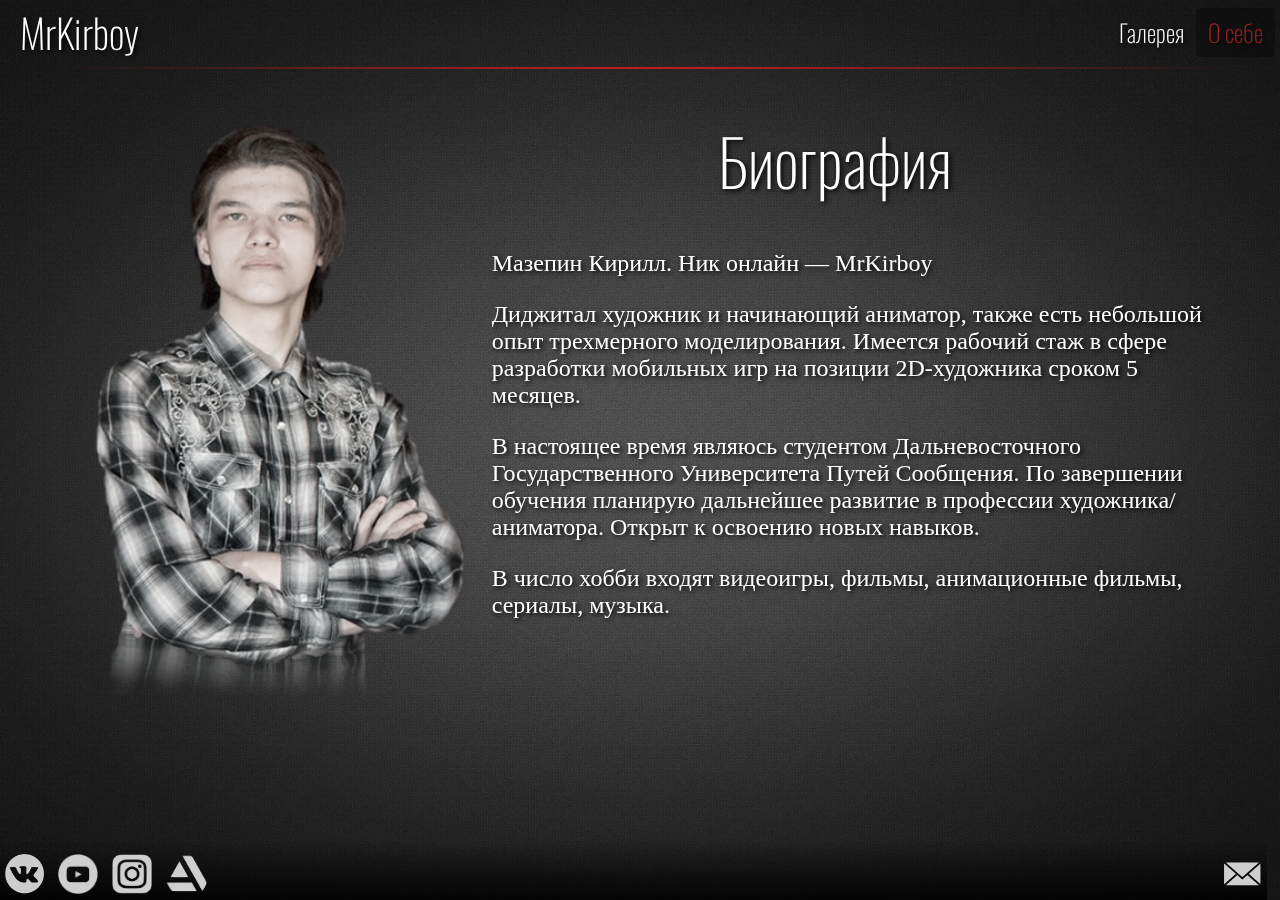
==== Bio.html @ 09c728a2 "RGR2" ====
<!DOCTYPE html>
<html lang="ru">
<head>
    <meta charset="UTF-8">
    <meta http-equiv="X-UA-Compatible" content="IE=edge">
    <meta name="viewport" content="width=device-width, initial-scale=1.0">
    <title>MrKirboy</title>
    <link href = "RGR2.css" type="text/css" rel="stylesheet">
    <link href='http://fonts.googleapis.com/css?family=Oswald' rel='stylesheet' type='text/css'>
</head>
<body>
    <div class="container">
    <header class="header">
        <a href="Bio.html" class="logo">MrKirboy</a>
        <div class="header-right">
          <a href="Gallery.html">Галерея</a>
          <a class = "active" href="#about">О себе</a>
        </div>
    </header>
    <main class="main">
        <img class="portrait" src="Pics/photo.png" alt="Photo">
        <div class="bio">
            <h1>Биография</h1>
            <p>Мазепин Кирилл. Ник онлайн — MrKirboy</p>
            <p>Диджитал художник и начинающий аниматор, также есть небольшой опыт трехмерного
                моделирования. Имеется рабочий стаж в сфере разработки мобильных игр на позиции
                2D-художника сроком 5 месяцев.
            </p>
            <p>
                В настоящее время являюсь студентом Дальневосточного Государственного Университета
                Путей Сообщения. По завершении обучения планирую дальнейшее развитие в профессии
                художника/аниматора. Открыт к освоению новых навыков.
            </p>
            <p>
                В число хобби входят видеоигры, фильмы, анимационные фильмы, сериалы, музыка.
            </p>
        </div>
    </main>
    <footer class="footer">
        <div>
            <a href="https://vk.com/mrkirboysgroup">
            <input class="button" type="image" src="Images/VK.png"  height="40"/>
            </a>
            <a href="https://www.youtube.com/channel/UCiTau1h2wSkcCecmbpNjCXA">
            <input class="button" type="image" src="Images/YT.png"  height="40"/>
            </a>
            <a href="https://www.instagram.com/mrkirboy/">
            <input class="button" type="image" src="Images/Inst.png"  height="40"/>
            </a>
            <a href="https://www.artstation.com/mrkirboy">
            <input class="button" type="image" src="Images/AS.png"  height="40"/>
            </a>
        </div>
        <a href="mailto:kirboy2000@gmail.com">
        <input class="button" type="image" src="Images/Mail.png" height="40"/>
        </a>
    </footer>
    </div>

</body>
</html>
---- RGR2.css ----
html {
  background: url(Images/BackDrop/back.jpg) no-repeat center center fixed;
  -webkit-background-size: cover;
  -moz-background-size: cover;
  -o-background-size: cover;
  background-size: cover; }

.container {
  display: grid;
  grid-template-rows: 1fr, 10fr, 1fr;
  grid-template-columns: repeat(2, 1fr);
  grid-template-areas: "head head" "main main" "footer footer"; }

.header {
  display: flex;
  flex-direction: row;
  justify-content: space-between;
  grid-area: head;
  overflow: hidden;
  text-shadow: 2px 2px 5px black;
  width: 99%;
  position: fixed;
  padding-bottom: 10px;
  border-style: solid;
  border-width: 0px 0px 2px 0px;
  -moz-border-image: url(Pics/1.png) 11 0 37 0 stretch repeat;
  -webkit-border-image: url(Pics/1.png) 11 0 37 0 stretch repeat;
  -o-border-image: url(Pics/1.png) 11 0 37 0 stretch repeat;
  border-image: url(Pics/1.png) 11 0 37 0 stretch repeat; }

.header a {
  font-family: 'Oswald', sans-serif;
  font-weight: 100;
  float: left;
  color: white;
  text-align: center;
  padding: 12px;
  text-decoration: none;
  font-size: 24px;
  line-height: 25px;
  border-radius: 4px; }

.header a.logo {
  font-size: 40px;
  font-weight: 100; }

.header a:hover {
  color: #a02121; }

.header a.active {
  background-color: rgba(0, 0, 0, 0.3);
  color: #a02121; }

.main {
  margin-top: 62px;
  height: 100%;
  margin-bottom: 50px;
  padding-left: 4vw;
  padding-right: 4vw;
  grid-area: main;
  display: flex;
  flex-direction: row;
  justify-content: left;
  align-content: center;
  overflow: hidden;
  position: fixed; }

.gallery {
  display: flex;
  flex-direction: row;
  flex-wrap: wrap;
  justify-content: center; }

.preview {
  height: 270px;
  width: auto;
  margin: 5px;
  filter: drop-shadow(0 0 10px black);
  border: 3px solid transparent;
  transition: 0.3s ease; }

.preview:hover {
  opacity: 0.7;
  border: 3px solid #a02121;
  transition: 0.2s ease; }

.portrait {
  padding-top: 30px;
  height: 70vh; }

.bio {
  font-family: 'Times New Roman', Times, serif;
  color: white;
  font-size: 24px;
  text-shadow: 2px 2px 5px black; }

h1 {
  font-family: 'Oswald', sans-serif;
  font-weight: 100;
  text-align: center;
  padding-right: 4vw;
  font-size: 64px; }

.footer {
  grid-area: footer;
  display: flex;
  flex-direction: row;
  align-items: center;
  justify-content: space-between;
  width: 99%;
  height: 70px;
  left: 0;
  bottom: -11px;
  margin: 0;
  position: fixed;
  background-image: linear-gradient(to top, black, transparent); }

.button {
  padding: 5px; }

@media screen and (max-width: 1000px), (max-height: 600px) {
  .portrait {
    height: 60vh;
    width: 40vh;
    align-self: center; }

  .main {
    display: flex;
    flex-direction: column;
    justify-content: start;
    align-content: center;
    overflow-y: scroll;
    overflow-x: hidden; }

  ::-webkit-scrollbar {
    width: 14px; }

  ::-webkit-scrollbar-track {
    box-shadow: inset 0 0 5px black;
    background-color: #141414;
    border-radius: 10px; }

  ::-webkit-scrollbar-thumb {
    background: white;
    box-shadow: 0 0 10px black;
    border-radius: 10px; }

  ::-webkit-scrollbar-thumb:hover {
    background: #b30000; } }

/*# sourceMappingURL=RGR2.css.map */
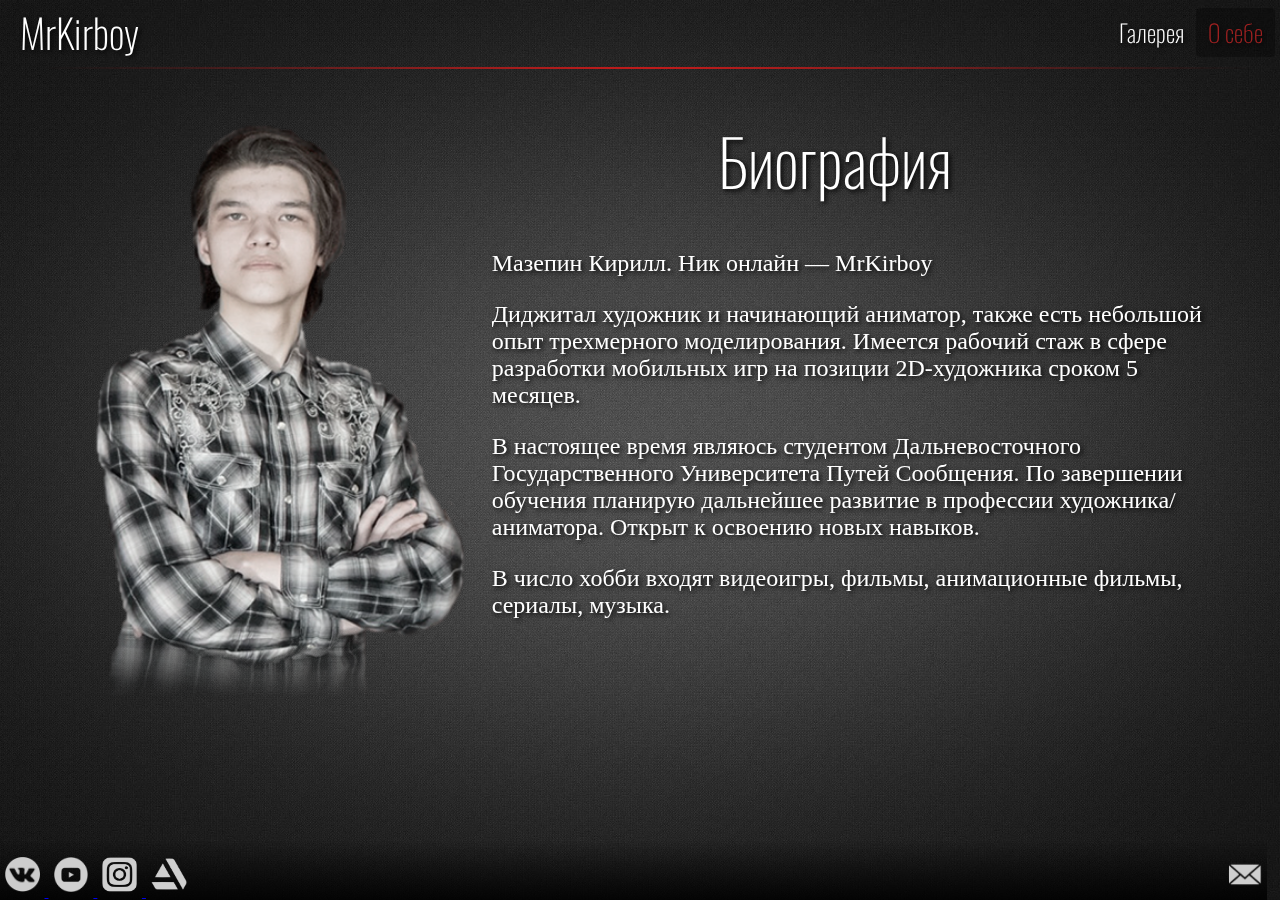
==== commit a383c571: "Merge pull request #3 from MrKirboy/RGR2" ====
--- a/Bio.html
+++ b/Bio.html
@@ -6,7 +6,7 @@
     <meta name="viewport" content="width=device-width, initial-scale=1.0">
     <title>MrKirboy</title>
     <link href = "RGR2.css" type="text/css" rel="stylesheet">
-    <link href='http://fonts.googleapis.com/css?family=Oswald' rel='stylesheet' type='text/css'>
+    <link href="http://fonts.googleapis.com/css?family=Oswald" rel="stylesheet" type="text/css">
 </head>
 <body>
     <div class="container">
@@ -39,20 +39,20 @@
     <footer class="footer">
         <div>
             <a href="https://vk.com/mrkirboysgroup">
-            <input class="button" type="image" src="Images/VK.png"  height="40"/>
+            <input class="button" type="image" src="Images/VK.png"/>
             </a>
             <a href="https://www.youtube.com/channel/UCiTau1h2wSkcCecmbpNjCXA">
-            <input class="button" type="image" src="Images/YT.png"  height="40"/>
+            <input class="button" type="image" src="Images/YT.png"/>
             </a>
             <a href="https://www.instagram.com/mrkirboy/">
-            <input class="button" type="image" src="Images/Inst.png"  height="40"/>
+            <input class="button" type="image" src="Images/Inst.png"/>
             </a>
             <a href="https://www.artstation.com/mrkirboy">
-            <input class="button" type="image" src="Images/AS.png"  height="40"/>
+            <input class="button" type="image" src="Images/AS.png"/>
             </a>
         </div>
         <a href="mailto:kirboy2000@gmail.com">
-        <input class="button" type="image" src="Images/Mail.png" height="40"/>
+        <input class="button" type="image" src="Images/Mail.png"/>
         </a>
     </footer>
     </div>
--- a/RGR2.css
+++ b/RGR2.css
@@ -116,7 +116,8 @@
   background-image: linear-gradient(to top, black, transparent); }
 
 .button {
-  padding: 5px; }
+  padding: 5px;
+  height: 35px; }
 
 @media screen and (max-width: 1000px), (max-height: 600px) {
   .portrait {
@@ -130,8 +131,25 @@
     justify-content: start;
     align-content: center;
     overflow-y: scroll;
-    overflow-x: hidden; }
+    overflow-x: hidden; } }
+@media screen and (max-width: 1000px) and (max-width: 500px), screen and (max-height: 600px) and (max-width: 500px), screen and (max-width: 1000px) and (max-height: 500px), (max-height: 600px) and (max-height: 500px) {
+  .header a {
+    font-size: 18px;
+    line-height: 16px;
+    border-radius: 4px; }
 
+  .header a.logo {
+    font-size: 24px; }
+
+  .bio {
+    font-size: 18px; }
+
+  h1 {
+    font-size: 44px; }
+
+  .preview {
+    height: 200px; } }
+@media screen and (max-width: 1000px), (max-height: 600px) {
   ::-webkit-scrollbar {
     width: 14px; }
 
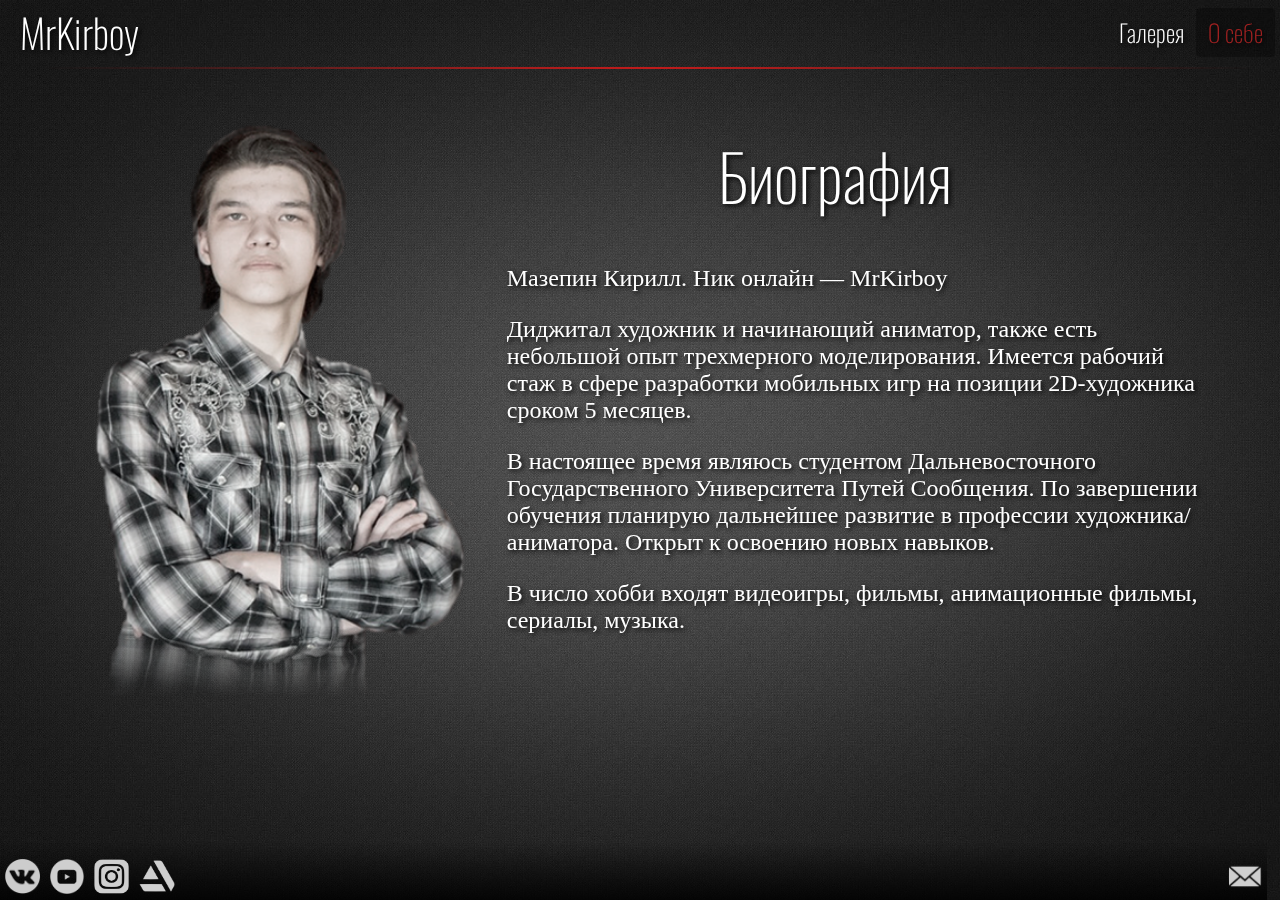
==== commit 3cd9ee4f: "Merge pull request #5 from MrKirboy/RGR2" ====
--- a/Bio.html
+++ b/Bio.html
@@ -34,26 +34,29 @@
             <p>
                 В число хобби входят видеоигры, фильмы, анимационные фильмы, сериалы, музыка.
             </p>
+            <p>ᅠ</p>
+            <p>ᅠ</p>
+            <p>ᅠ</p>
         </div>
     </main>
     <footer class="footer">
-        <div>
-            <a href="https://vk.com/mrkirboysgroup">
-            <input class="button" type="image" src="Images/VK.png"/>
-            </a>
-            <a href="https://www.youtube.com/channel/UCiTau1h2wSkcCecmbpNjCXA">
-            <input class="button" type="image" src="Images/YT.png"/>
-            </a>
-            <a href="https://www.instagram.com/mrkirboy/">
-            <input class="button" type="image" src="Images/Inst.png"/>
-            </a>
-            <a href="https://www.artstation.com/mrkirboy">
-            <input class="button" type="image" src="Images/AS.png"/>
-            </a>
+        <div class="Btns">
+            <form action="https://vk.com/mrkirboysgroup">
+            <input class="button" type="image" src="Images/VK.png" alt="VK"/>
+            </form>
+            <form action="https://www.youtube.com/channel/UCiTau1h2wSkcCecmbpNjCXA">
+            <input class="button" type="image" src="Images/YT.png" alt="YouTube"/>
+            </form>
+            <form action="https://www.instagram.com/mrkirboy/">
+            <input class="button" type="image" src="Images/Inst.png" alt="Instagram"/>
+            </form>
+            <form action="https://www.artstation.com/mrkirboy">
+            <input class="button" type="image" src="Images/AS.png" alt="Artstation"/>
+            </form>
         </div>
-        <a href="mailto:kirboy2000@gmail.com">
-        <input class="button" type="image" src="Images/Mail.png"/>
-        </a>
+        <form action="mailto:kirboy2000@gmail.com">
+        <input class="button" type="image" src="Images/Mail.png" alt="Mail"/>
+        </form>
     </footer>
     </div>
 
--- a/RGR2.css
+++ b/RGR2.css
@@ -7,9 +7,25 @@
 
 .container {
   display: grid;
-  grid-template-rows: 1fr, 10fr, 1fr;
+  grid-template-rows: 1fr 10fr 1fr;
   grid-template-columns: repeat(2, 1fr);
   grid-template-areas: "head head" "main main" "footer footer"; }
+
+::-webkit-scrollbar {
+  width: 14px; }
+
+::-webkit-scrollbar-track {
+  box-shadow: inset 0 0 5px black;
+  background-color: #141414;
+  border-radius: 10px; }
+
+::-webkit-scrollbar-thumb {
+  background: white;
+  box-shadow: 0 0 10px black;
+  border-radius: 10px; }
+
+::-webkit-scrollbar-thumb:hover {
+  background: #b30000; }
 
 .header {
   display: flex;
@@ -53,8 +69,8 @@
 
 .main {
   margin-top: 62px;
-  height: 100%;
-  margin-bottom: 50px;
+  height: 90%;
+  padding-bottom: 50px;
   padding-left: 4vw;
   padding-right: 4vw;
   grid-area: main;
@@ -62,7 +78,8 @@
   flex-direction: row;
   justify-content: left;
   align-content: center;
-  overflow: hidden;
+  overflow-y: scroll;
+  overflow-x: hidden;
   position: fixed; }
 
 .gallery {
@@ -92,7 +109,8 @@
   font-family: 'Times New Roman', Times, serif;
   color: white;
   font-size: 24px;
-  text-shadow: 2px 2px 5px black; }
+  text-shadow: 2px 2px 5px black;
+  padding: 15px; }
 
 h1 {
   font-family: 'Oswald', sans-serif;
@@ -110,7 +128,7 @@
   width: 99%;
   height: 70px;
   left: 0;
-  bottom: -11px;
+  bottom: -13px;
   margin: 0;
   position: fixed;
   background-image: linear-gradient(to top, black, transparent); }
@@ -118,6 +136,11 @@
 .button {
   padding: 5px;
   height: 35px; }
+
+.Btns {
+  display: flex;
+  flex-direction: row;
+  transition: 0.08s ease; }
 
 @media screen and (max-width: 1000px), (max-height: 600px) {
   .portrait {
@@ -129,10 +152,8 @@
     display: flex;
     flex-direction: column;
     justify-content: start;
-    align-content: center;
-    overflow-y: scroll;
-    overflow-x: hidden; } }
-@media screen and (max-width: 1000px) and (max-width: 500px), screen and (max-height: 600px) and (max-width: 500px), screen and (max-width: 1000px) and (max-height: 500px), (max-height: 600px) and (max-height: 500px) {
+    align-content: center; } }
+@media screen and (max-width: 1000px) and (max-width: 1200px), screen and (max-height: 600px) and (max-width: 1200px), screen and (max-width: 1000px) and (max-height: 500px), (max-height: 600px) and (max-height: 500px) {
   .header a {
     font-size: 18px;
     line-height: 16px;
@@ -148,22 +169,20 @@
     font-size: 44px; }
 
   .preview {
-    height: 200px; } }
-@media screen and (max-width: 1000px), (max-height: 600px) {
-  ::-webkit-scrollbar {
-    width: 14px; }
+    height: 180px; }
 
-  ::-webkit-scrollbar-track {
-    box-shadow: inset 0 0 5px black;
-    background-color: #141414;
-    border-radius: 10px; }
+  .button {
+    padding: 3px;
+    height: 30px; }
 
-  ::-webkit-scrollbar-thumb {
-    background: white;
-    box-shadow: 0 0 10px black;
-    border-radius: 10px; }
+  .footer {
+    bottom: -20px; }
 
-  ::-webkit-scrollbar-thumb:hover {
-    background: #b30000; } }
+  .Btns {
+    display: flex;
+    flex-direction: column;
+    padding-bottom: 130px;
+    padding-left: 3px;
+    transition: 0.08s ease; } }
 
 /*# sourceMappingURL=RGR2.css.map */
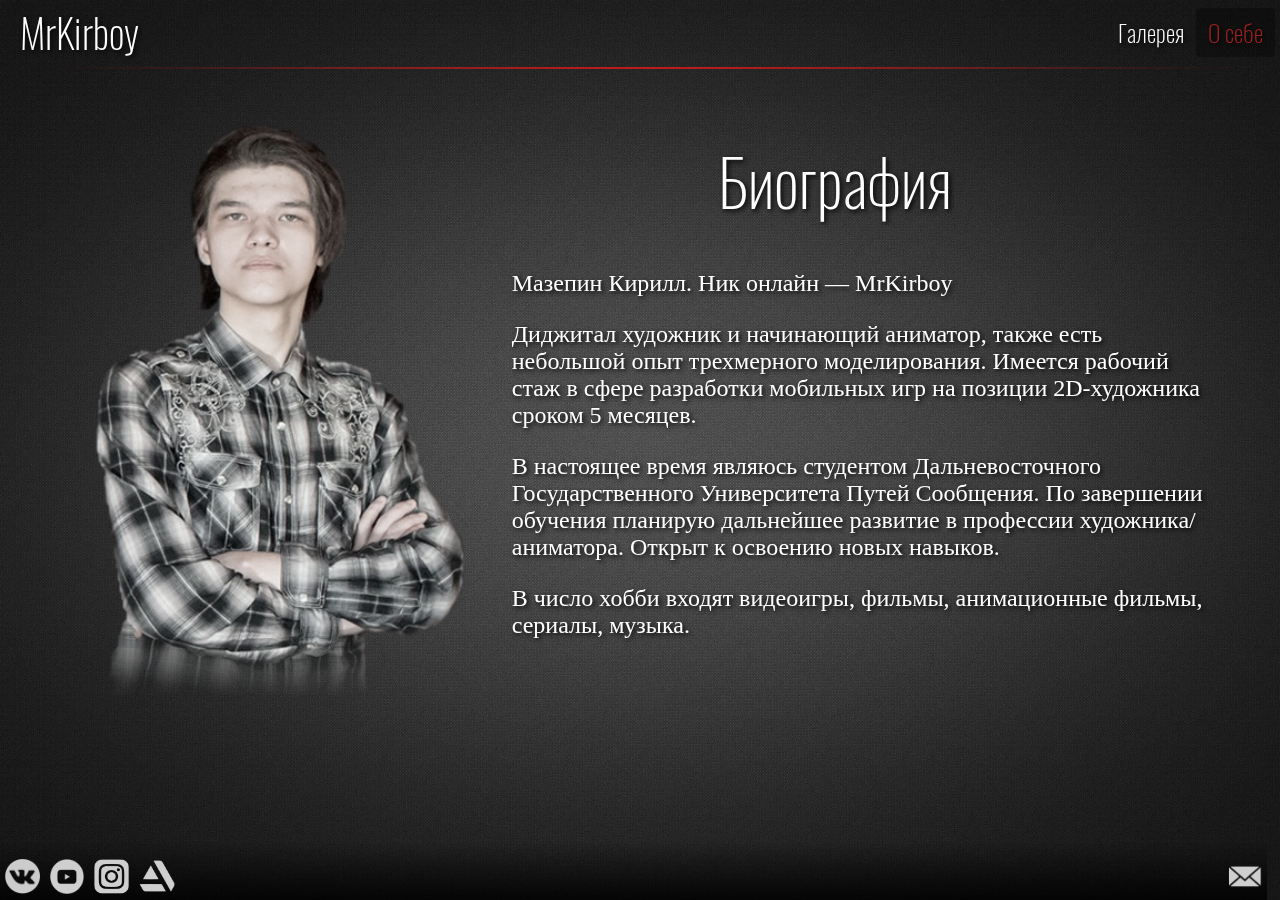
==== commit 6ee0caac: "Font" ====
--- a/Bio.html
+++ b/Bio.html
@@ -6,7 +6,6 @@
     <meta name="viewport" content="width=device-width, initial-scale=1.0">
     <title>MrKirboy</title>
     <link href = "RGR2.css" type="text/css" rel="stylesheet">
-    <link href="http://fonts.googleapis.com/css?family=Oswald" rel="stylesheet" type="text/css">
 </head>
 <body>
     <div class="container">
@@ -19,7 +18,7 @@
     </header>
     <main class="main">
         <img class="portrait" src="Pics/photo.png" alt="Photo">
-        <div class="bio">
+        <div class="text">
             <h1>Биография</h1>
             <p>Мазепин Кирилл. Ник онлайн — MrKirboy</p>
             <p>Диджитал художник и начинающий аниматор, также есть небольшой опыт трехмерного
--- a/RGR2.css
+++ b/RGR2.css
@@ -1,3 +1,4 @@
+@charset "UTF-8";
 html {
   background: url(Images/BackDrop/back.jpg) no-repeat center center fixed;
   -webkit-background-size: cover;
@@ -11,6 +12,11 @@
   grid-template-columns: repeat(2, 1fr);
   grid-template-areas: "head head" "main main" "footer footer"; }
 
+@font-face {
+  font-family: Oswald;
+  /* Гарнитура шрифта */
+  src: url(Fonts/Oswald/Oswald-VariableFont_wght.ttf);
+  /* Путь к файлу со шрифтом */ }
 ::-webkit-scrollbar {
   width: 14px; }
 
@@ -101,23 +107,33 @@
   border: 3px solid #a02121;
   transition: 0.2s ease; }
 
+.drawing {
+  padding: 15px;
+  height: 75vh;
+  width: 75vh;
+  filter: drop-shadow(0 0 10px black); }
+
 .portrait {
   padding-top: 30px;
   height: 70vh; }
 
-.bio {
+.text {
   font-family: 'Times New Roman', Times, serif;
   color: white;
   font-size: 24px;
   text-shadow: 2px 2px 5px black;
-  padding: 15px; }
-
-h1 {
+  padding: 20px; }
+
+h1, h2 {
   font-family: 'Oswald', sans-serif;
   font-weight: 100;
   text-align: center;
   padding-right: 4vw;
   font-size: 64px; }
+
+h2 {
+  font-size: 32px;
+  text-align: left; }
 
 .footer {
   grid-area: footer;
@@ -137,6 +153,11 @@
   padding: 5px;
   height: 35px; }
 
+.button:hover {
+  opacity: 0.7;
+  border: 3px solid #a02121;
+  transition: 0.2s ease; }
+
 .Btns {
   display: flex;
   flex-direction: row;
@@ -153,7 +174,7 @@
     flex-direction: column;
     justify-content: start;
     align-content: center; } }
-@media screen and (max-width: 1000px) and (max-width: 1200px), screen and (max-height: 600px) and (max-width: 1200px), screen and (max-width: 1000px) and (max-height: 500px), (max-height: 600px) and (max-height: 500px) {
+@media screen and (max-width: 1000px) and (max-width: 600px), screen and (max-height: 600px) and (max-width: 600px), screen and (max-width: 1000px) and (max-height: 500px), (max-height: 600px) and (max-height: 500px) {
   .header a {
     font-size: 18px;
     line-height: 16px;
@@ -162,7 +183,7 @@
   .header a.logo {
     font-size: 24px; }
 
-  .bio {
+  .text {
     font-size: 18px; }
 
   h1 {
@@ -183,6 +204,11 @@
     flex-direction: column;
     padding-bottom: 130px;
     padding-left: 3px;
-    transition: 0.08s ease; } }
+    transition: 0.08s ease; }
+
+  .drawing {
+    height: 50vh;
+    width: 50vh;
+    align-self: center; } }
 
 /*# sourceMappingURL=RGR2.css.map */
